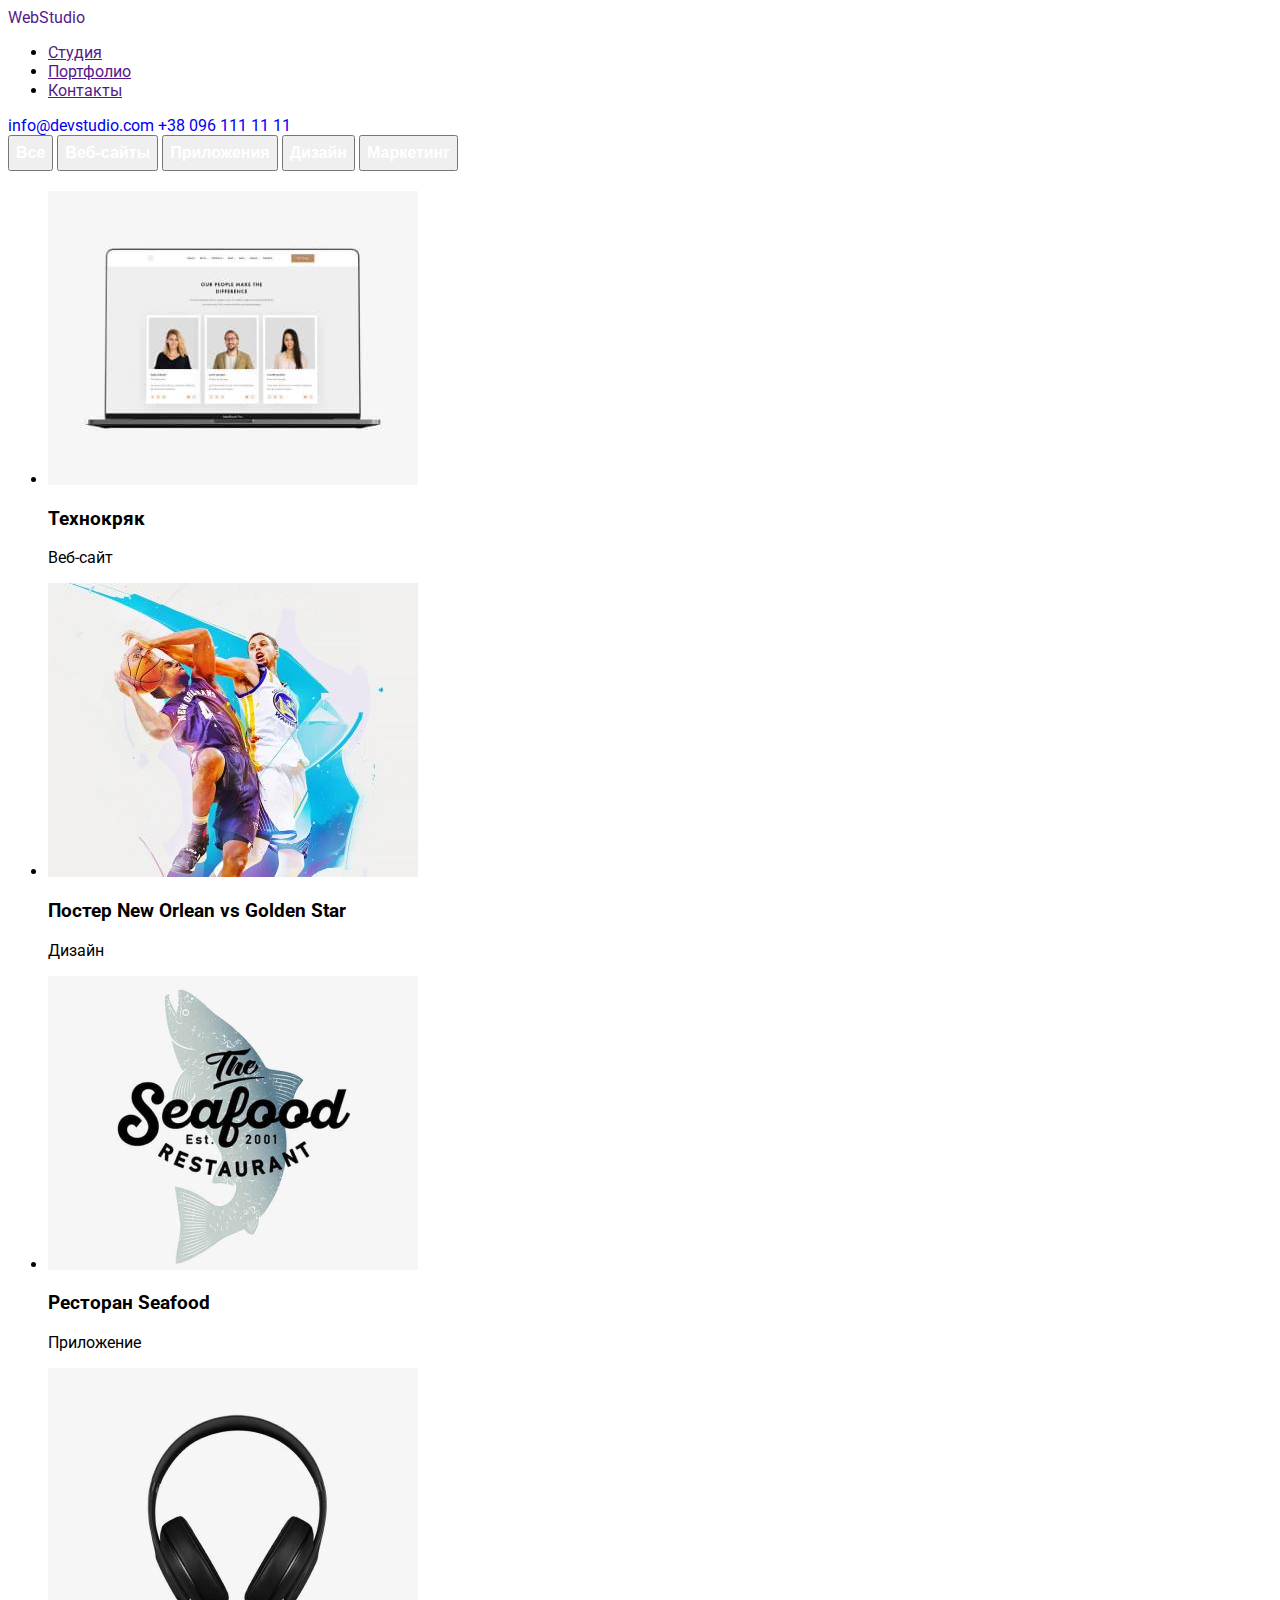
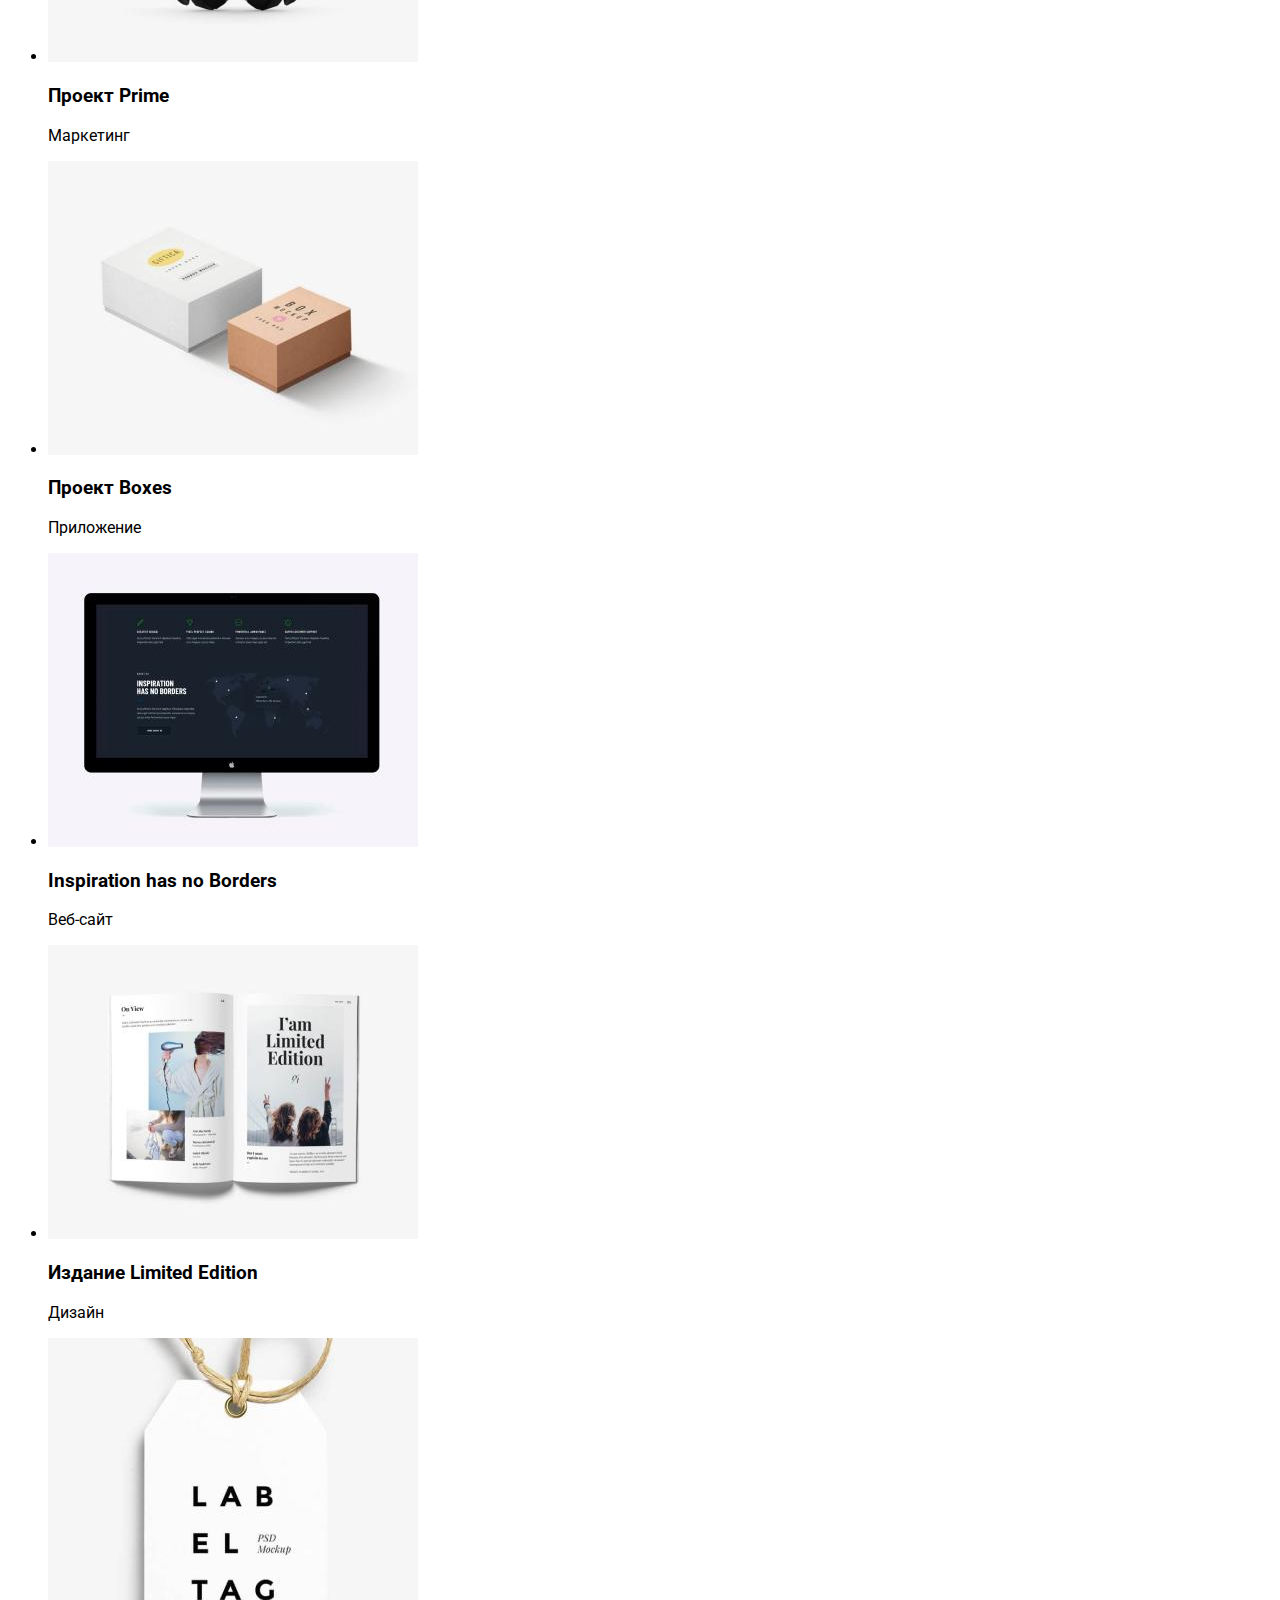
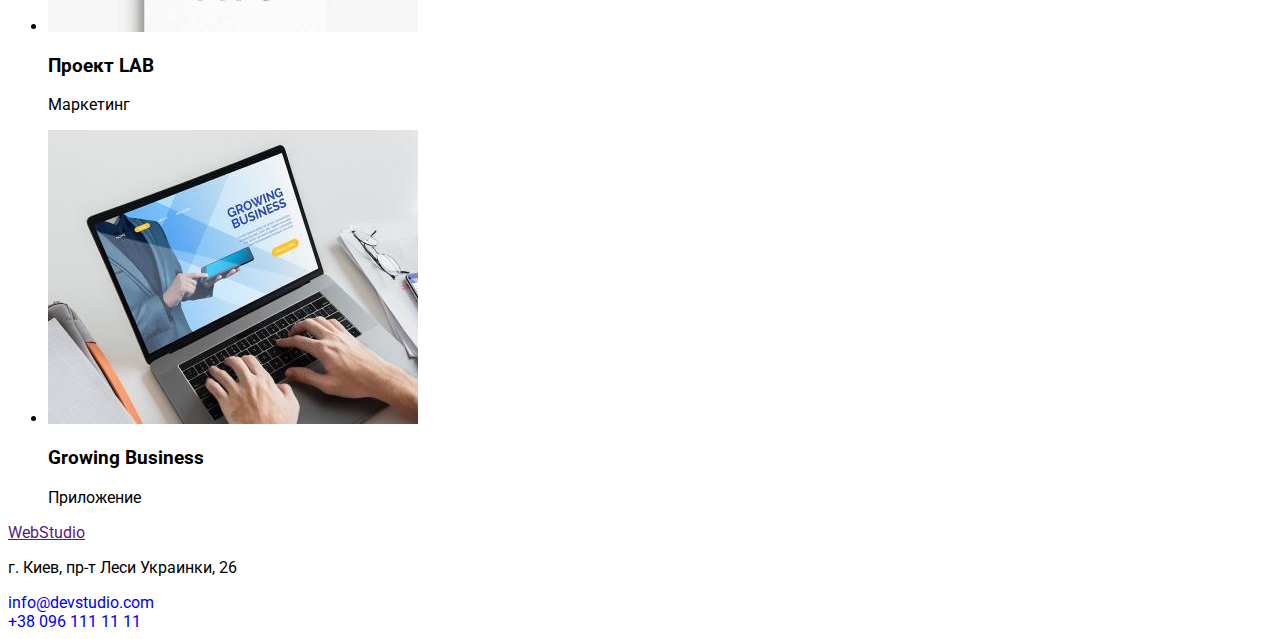
==== portfolio.html @ 08a0ea53 "css, photoes" ====
<!DOCTYPE html>
<html lang="ru">
<head>
    <meta charset="UTF-8">
    <meta http-equiv="X-UA-Compatible" content="IE=edge">
    <meta name="viewport" content="width=device-width, initial-scale=1.0">
    <title>Эффективные_решения</title>
    <link rel="preconnect" href="https://fonts.googleapis.com">
<link rel="preconnect" href="https://fonts.gstatic.com" crossorigin>
<link href="https://fonts.googleapis.com/css2?family=Raleway:wght@700&family=Roboto:wght@400;500;700;900&display=swap" rel="stylesheet">
    <link rel="stylesheet" href="./css/styles.css">
</head>
<body>
    <header>
        <nav class="header-nav">
        <a class="link" href="" lang=en> WebStudio</a>
        <ul>
            <li>
                <a class="list menu-list" href="">Студия</a>
            </li>
            <li>
                <a class="list menu-list" href="">Портфолио</a>
            </li>
            <li>
                <a class="list menu-list" href="">Контакты</a>
            </li>
        </ul>
        </nav>
        <a class="mail link" href="mail:info@devstudio.com">info@devstudio.com</a>
        <a class="tel link" href="tel:+380961111111">+38 096 111 11 11</a>
        
    </header>
    <main>
    <section>
    <h1 hidden>Портфолио</h1>
    <div>
        <button class="btn" type="button">Все</button>
        <button class="btn" type="button">Веб-сайты</button>
        <button class="btn" type="button">Приложения</button>
        <button class="btn" type="button">Дизайн</button>
        <button class="btn" type="button">Маркетинг</button>
    </div>
    </section>
    <section class="content">
    <h2></h2>
    <ul>
        <li class="content-item link">
            <img src="./images/img1.jpg" alt="Технокряк"
            width="370" height="294">
            <h3>Технокряк</h3>
            <p>Веб-сайт</p>  
        </li>
        <li class="content-item link">
            <img src="./images/img2.jpg" alt="Постер"
            width="370" height="294"> 
            <h3>Постер <span lang="en" >New Orlean vs Golden Star</span></h3>
            <p>Дизайн</p>
        </li>
        <li class="content-item link">
            <img src="./images/img3.jpg" alt="Ресторан"
            width="370" height="294">
            <h3>Ресторан <span lang="en" >Seafood</span></h3>
            <p>Приложение</p>  
        </li> 
        <li class="content-item link">
            <img src="./images/img4.jpg" alt="Проект"
            width="370" height="294"> 
            <h3>Проект <span lang="en" >Prime</span></h3>
            <p>Маркетинг</p>
        </li>
        <li class="content-item link">
            <img src="./images/img5.jpg" alt="Проект"
            width="370" height="294"> 
            <h3>Проект <span lang="en">Boxes</span></h3>
            <p>Приложение</p>
        </li>
        <li class="content-item link">
            <img src="./images/img6.jpg" alt="Проект"
            width="370" height="294"> 
            <h3 lang="en">Inspiration has no Borders</h3>
            <p>Веб-сайт</p>
        </li>
        <li class="content-item link">
            <img src="./images/img7.jpg" alt="Проект"
            width="370" height="294"> 
            <h3>Издание <span lang="en">Limited Edition</span></h3>
            <p>Дизайн</p>
        </li>
        <li>
            <img src="./images/img8.jpg" alt="Проект"
            width="370" height="294"> 
            <h3>Проект <span lang="en">LAB</span></h3>
            <p>Маркетинг</p>
        </li>
        <li>
            <img src="./images/img9.jpg" alt="Проект"
            width="370" height="294"> 
            <h3 lang="en" >Growing Business</h3>
            <p>Приложение</p>
        </li>
    </ul>
    </section>
    </main>
    <footer>
        <a href="" lang=en>WebStudio</a><br>
        <address class="address">
            <p>г. Киев, пр-т Леси Украинки, 26</p>
            <a class="mail link" href="mailto:info@devstudio.com">info@devstudio.com</a><br>
            <a class="tel link" href="tel:+380961111111">+38 096 111 11 11</a><br>
        </address>
    </footer>
</body>
</html>
---- css/styles.css ----
:root{
    --primary-title-color:#212121;
    --primary-text-color:#757575;
    --second-title-color:#FFFFFF;
    --accent-color:#2196F3;
}
body{
    font-family: 'Roboto', sans-serif;
}
.list{
    list-style: none;
}

.link{
    text-decoration: none;
}

.btn{
    font-weight: 700;
    font-size: 16px;
    line-height: 1.87;
    color: var(--second-title-color);
    }

.btn:hover,
.btn:focus{
    color: var(--accent-color);
}

    /* ------header-------- */
.menu-link{
font-weight: 500;
font-size: 14px;
line-height: 1.14;
letter-spacing: 0.02em;
color:var(--primary-title-color);
}

.menu-link:hover,
.menu-link:focus{
    color: var(--accent-color);
}

.header-mail{
font-weight: 500;
font-size: 14px;
line-height: 1.14;
letter-spacing: 0.02em;
color: var(--accent-color);
}

.header-tel{
font-weight: 500;
font-size: 14px;
line-height: 1.14;
letter-spacing: 0.02em;
color:var(--primary-text-color);
}

/* ----------main--------- */
.hero-link{
font-weight: 700;
font-size: 14px;
line-height: 1.14;
letter-spacing: 0.03em;
text-transform: uppercase;
color:var(--primary-title-color) ;          
}

.visually-hidden {
    position: absolute;
    white-space: nowrap;
    width: 1px;
    height: 1px;
    overflow: hidden;
    border: 0;
    padding: 0;
    clip: rect(0 0 0 0);
    clip-path: inset(50%);
    margin: -1px;
  }


/* ------footer--------- */
.address{
    font-style: normal;
}
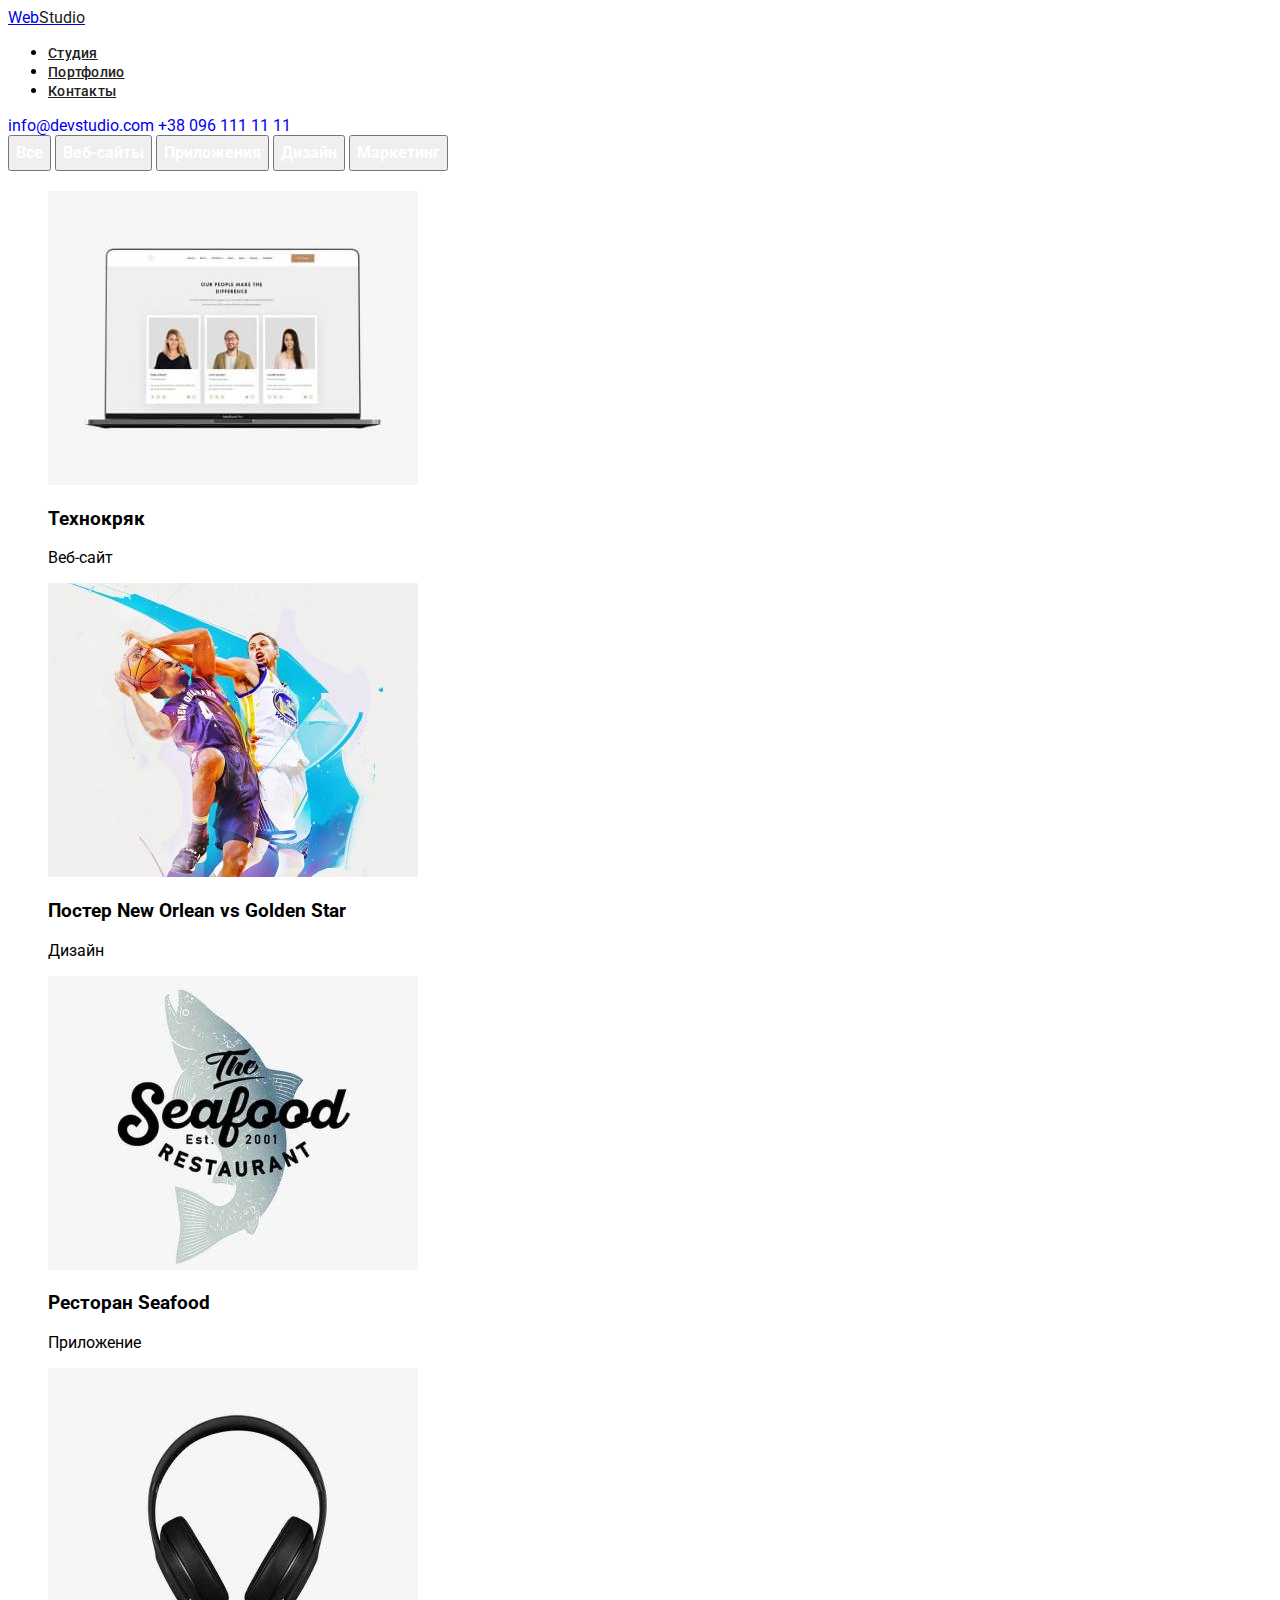
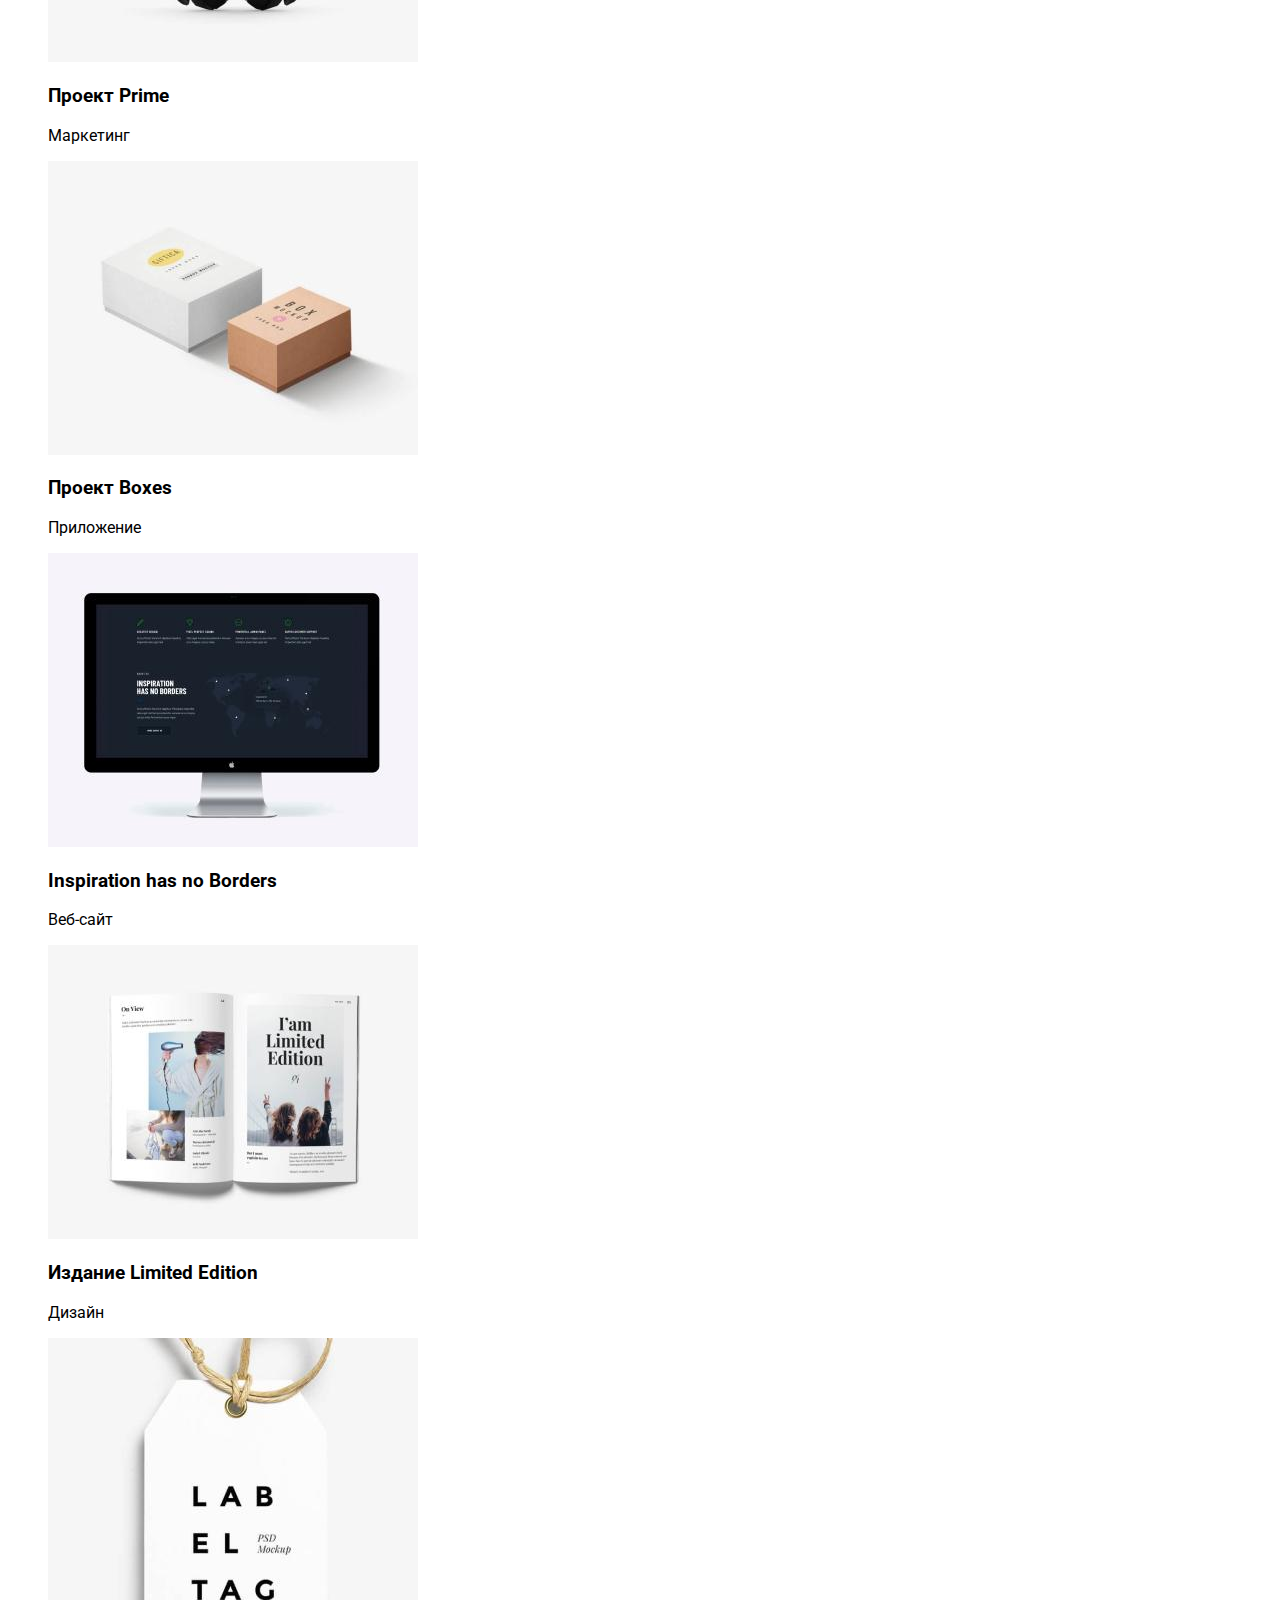
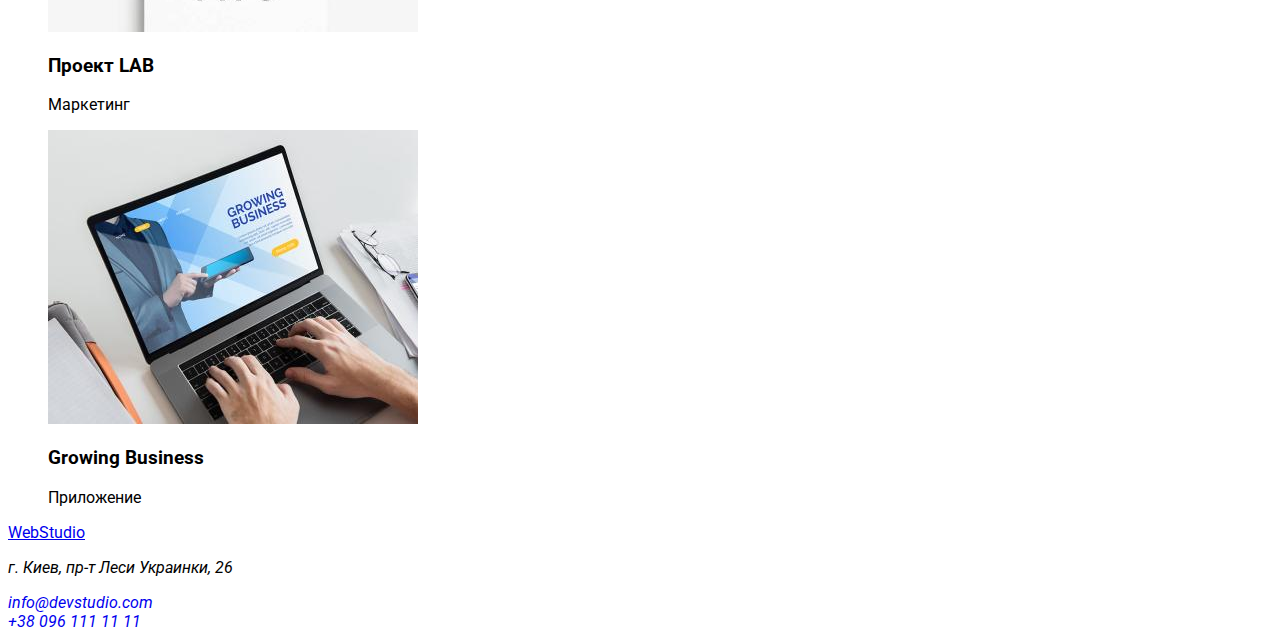
==== commit 8b01a810: "css added" ====
--- a/portfolio.html
+++ b/portfolio.html
@@ -13,16 +13,16 @@
 <body>
     <header>
         <nav class="header-nav">
-        <a class="link" href="" lang=en> WebStudio</a>
+            <a href="logo link list" lang=en>Web<span class="header-studio">Studio</span></a><br>
         <ul>
             <li>
-                <a class="list menu-list" href="">Студия</a>
+                <a class="menu-link list" href="">Студия</a>
             </li>
             <li>
-                <a class="list menu-list" href="">Портфолио</a>
+                <a class="menu-link list" href="">Портфолио</a>
             </li>
             <li>
-                <a class="list menu-list" href="">Контакты</a>
+                <a class="menu-link list" href="">Контакты</a>
             </li>
         </ul>
         </nav>
@@ -44,65 +44,65 @@
     <section class="content">
     <h2></h2>
     <ul>
-        <li class="content-item link">
+        <li class="content-item link list">
             <img src="./images/img1.jpg" alt="Технокряк"
             width="370" height="294">
-            <h3>Технокряк</h3>
-            <p>Веб-сайт</p>  
+            <h3 class="content-name">Технокряк</h3>
+            <p class="content-description">Веб-сайт</p>  
         </li>
-        <li class="content-item link">
+        <li class="content-item link list">
             <img src="./images/img2.jpg" alt="Постер"
             width="370" height="294"> 
-            <h3>Постер <span lang="en" >New Orlean vs Golden Star</span></h3>
-            <p>Дизайн</p>
+            <h3 class="content-name">Постер <span lang="en" >New Orlean vs Golden Star</span></h3>
+            <p class="content-description">Дизайн</p>
         </li>
-        <li class="content-item link">
+        <li class="content-item link list">
             <img src="./images/img3.jpg" alt="Ресторан"
             width="370" height="294">
-            <h3>Ресторан <span lang="en" >Seafood</span></h3>
-            <p>Приложение</p>  
+            <h3 class="content-name">Ресторан <span lang="en" >Seafood</span></h3>
+            <p class="content-description">Приложение</p>  
         </li> 
-        <li class="content-item link">
+        <li class="content-item link list">
             <img src="./images/img4.jpg" alt="Проект"
             width="370" height="294"> 
-            <h3>Проект <span lang="en" >Prime</span></h3>
-            <p>Маркетинг</p>
+            <h3 class="content-name">Проект <span lang="en" >Prime</span></h3>
+            <p class="content-description">Маркетинг</p>
         </li>
-        <li class="content-item link">
+        <li class="content-item link list">
             <img src="./images/img5.jpg" alt="Проект"
             width="370" height="294"> 
-            <h3>Проект <span lang="en">Boxes</span></h3>
-            <p>Приложение</p>
+            <h3 class="content-name">Проект <span lang="en">Boxes</span></h3>
+            <p class="content-description">Приложение</p>
         </li>
-        <li class="content-item link">
+        <li class="content-item link list">
             <img src="./images/img6.jpg" alt="Проект"
             width="370" height="294"> 
-            <h3 lang="en">Inspiration has no Borders</h3>
-            <p>Веб-сайт</p>
+            <h3 class="content-name" lang="en">Inspiration has no Borders</h3>
+            <p class="content-description">Веб-сайт</p>
         </li>
-        <li class="content-item link">
+        <li class="content-item link list">
             <img src="./images/img7.jpg" alt="Проект"
             width="370" height="294"> 
-            <h3>Издание <span lang="en">Limited Edition</span></h3>
-            <p>Дизайн</p>
+            <h3 class="content-name">Издание <span lang="en">Limited Edition</span></h3>
+            <p class="content-description">Дизайн</p>
         </li>
-        <li>
+        <li class="content-item link list">
             <img src="./images/img8.jpg" alt="Проект"
             width="370" height="294"> 
-            <h3>Проект <span lang="en">LAB</span></h3>
-            <p>Маркетинг</p>
+            <h3 class="content-name">Проект <span lang="en">LAB</span></h3>
+            <p class="content-description">Маркетинг</p>
         </li>
-        <li>
+        <li class="content-item link list">
             <img src="./images/img9.jpg" alt="Проект"
             width="370" height="294"> 
-            <h3 lang="en" >Growing Business</h3>
-            <p>Приложение</p>
+            <h3 class="content-name"lang="en" >Growing Business</h3>
+            <p class="content-description">Приложение</p>
         </li>
     </ul>
     </section>
     </main>
     <footer>
-        <a href="" lang=en>WebStudio</a><br>
+        <a href="logo link list" lang=en>Web<span class="studio">Studio</span></a><br>
         <address class="address">
             <p>г. Киев, пр-т Леси Украинки, 26</p>
             <a class="mail link" href="mailto:info@devstudio.com">info@devstudio.com</a><br>
--- a/css/styles.css
+++ b/css/styles.css
@@ -15,18 +15,6 @@
     text-decoration: none;
 }
 
-.btn{
-    font-weight: 700;
-    font-size: 16px;
-    line-height: 1.87;
-    color: var(--second-title-color);
-    }
-
-.btn:hover,
-.btn:focus{
-    color: var(--accent-color);
-}
-
     /* ------header-------- */
 .menu-link{
 font-weight: 500;
@@ -39,6 +27,20 @@
 .menu-link:hover,
 .menu-link:focus{
     color: var(--accent-color);
+}
+
+.logo{
+font-family: Raleway;
+font-style: normal;
+font-weight: 700;
+font-size: 26px;
+line-height: 1.2;
+letter-spacing: 0.03em;
+color:var(--accent-color);    
+}
+
+.header-studio{
+    color: var(--primary-title-color);
 }
 
 .header-mail{
@@ -58,13 +60,95 @@
 }
 
 /* ----------main--------- */
-.hero-link{
+.main-title{
+font-weight: 900;
+font-size: 44px;
+line-height: 1.36;
+text-align: center;
+letter-spacing: 0.06em;
+text-transform: uppercase;
+}
+
+.btn{
+    font-family: inherit;
+}
+.btn{
+    font-weight: 700;
+    font-size: 16px;
+    line-height: 1.87;
+    color: var(--second-title-color);
+    }
+
+.btn:hover,
+.btn:focus{
+    color: var(--accent-color);
+}
+
+/* ------------hero-------- */
+.hero-title{
 font-weight: 700;
 font-size: 14px;
 line-height: 1.14;
 letter-spacing: 0.03em;
 text-transform: uppercase;
 color:var(--primary-title-color) ;          
+}
+
+.hero-description{
+font-weight: normal;
+font-size: 14px;
+line-height: 1.71;
+letter-spacing: 0.03em;
+color: var(--primary-text-color);
+
+.whatwedotitle,
+.team-title {
+font-weight: 700;
+font-size: 36px;
+line-height: 1.17;
+text-align: center;
+letter-spacing: 0.03em;
+}
+
+/* -------------team------------ */
+.team-list{
+font-weight: 500;
+font-size: 16px;
+line-height: 1.19;
+text-align: center;
+letter-spacing: 0.03em;    
+}
+
+.team-person{
+    color:var(--primary-title-color)
+}
+
+.team-occupation{
+    color: var(--primary-text-color);
+}
+
+/* ------footer--------- */
+.address{
+font-style: normal;
+font-weight: 400;
+font-size: 14px;
+line-height: 1.71;
+letter-spacing: 0.03em;
+color:var(--second-title-color);
+background-color: var(--primary-title-color);
+}
+
+.footer-mail,
+.footer-tel{
+font-weight: 400;
+font-size: 14px;
+line-height: 1.71;
+letter-spacing: 0.03em;
+color: rgba(255, 255, 255, 0.6);    
+}
+
+.header-studio{
+    color:var(--second-title-color);
 }
 
 .visually-hidden {
@@ -79,9 +163,17 @@
     clip-path: inset(50%);
     margin: -1px;
   }
+.content-name{
+font-weight: 700;
+font-size: 18px;
+line-height: 2;
+color:var(--primary-title-color)
+}
 
-
-/* ------footer--------- */
-.address{
-    font-style: normal;
-}+.content-description{
+font-weight: 400;
+font-size: 16px;
+line-height: 1.87;
+letter-spacing: 0.03em;
+color: var(--primary-text-color);       
+}
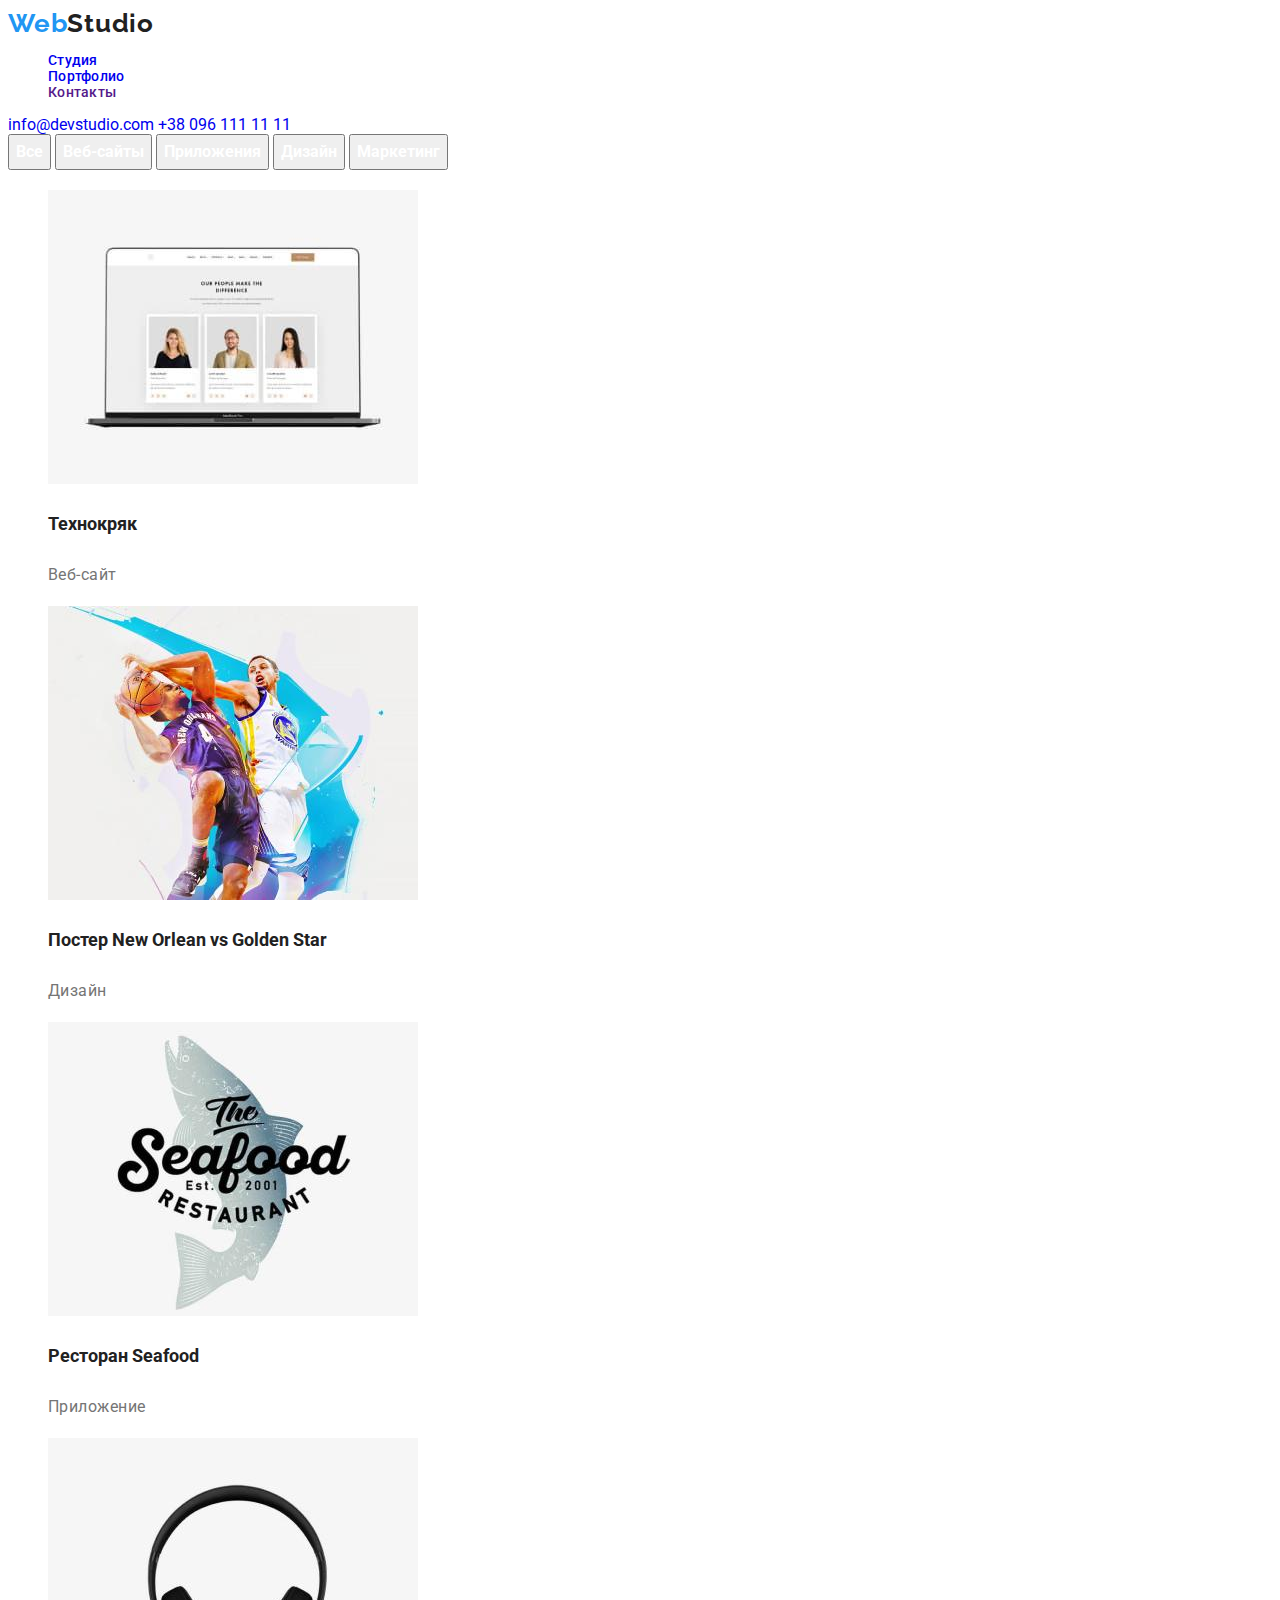
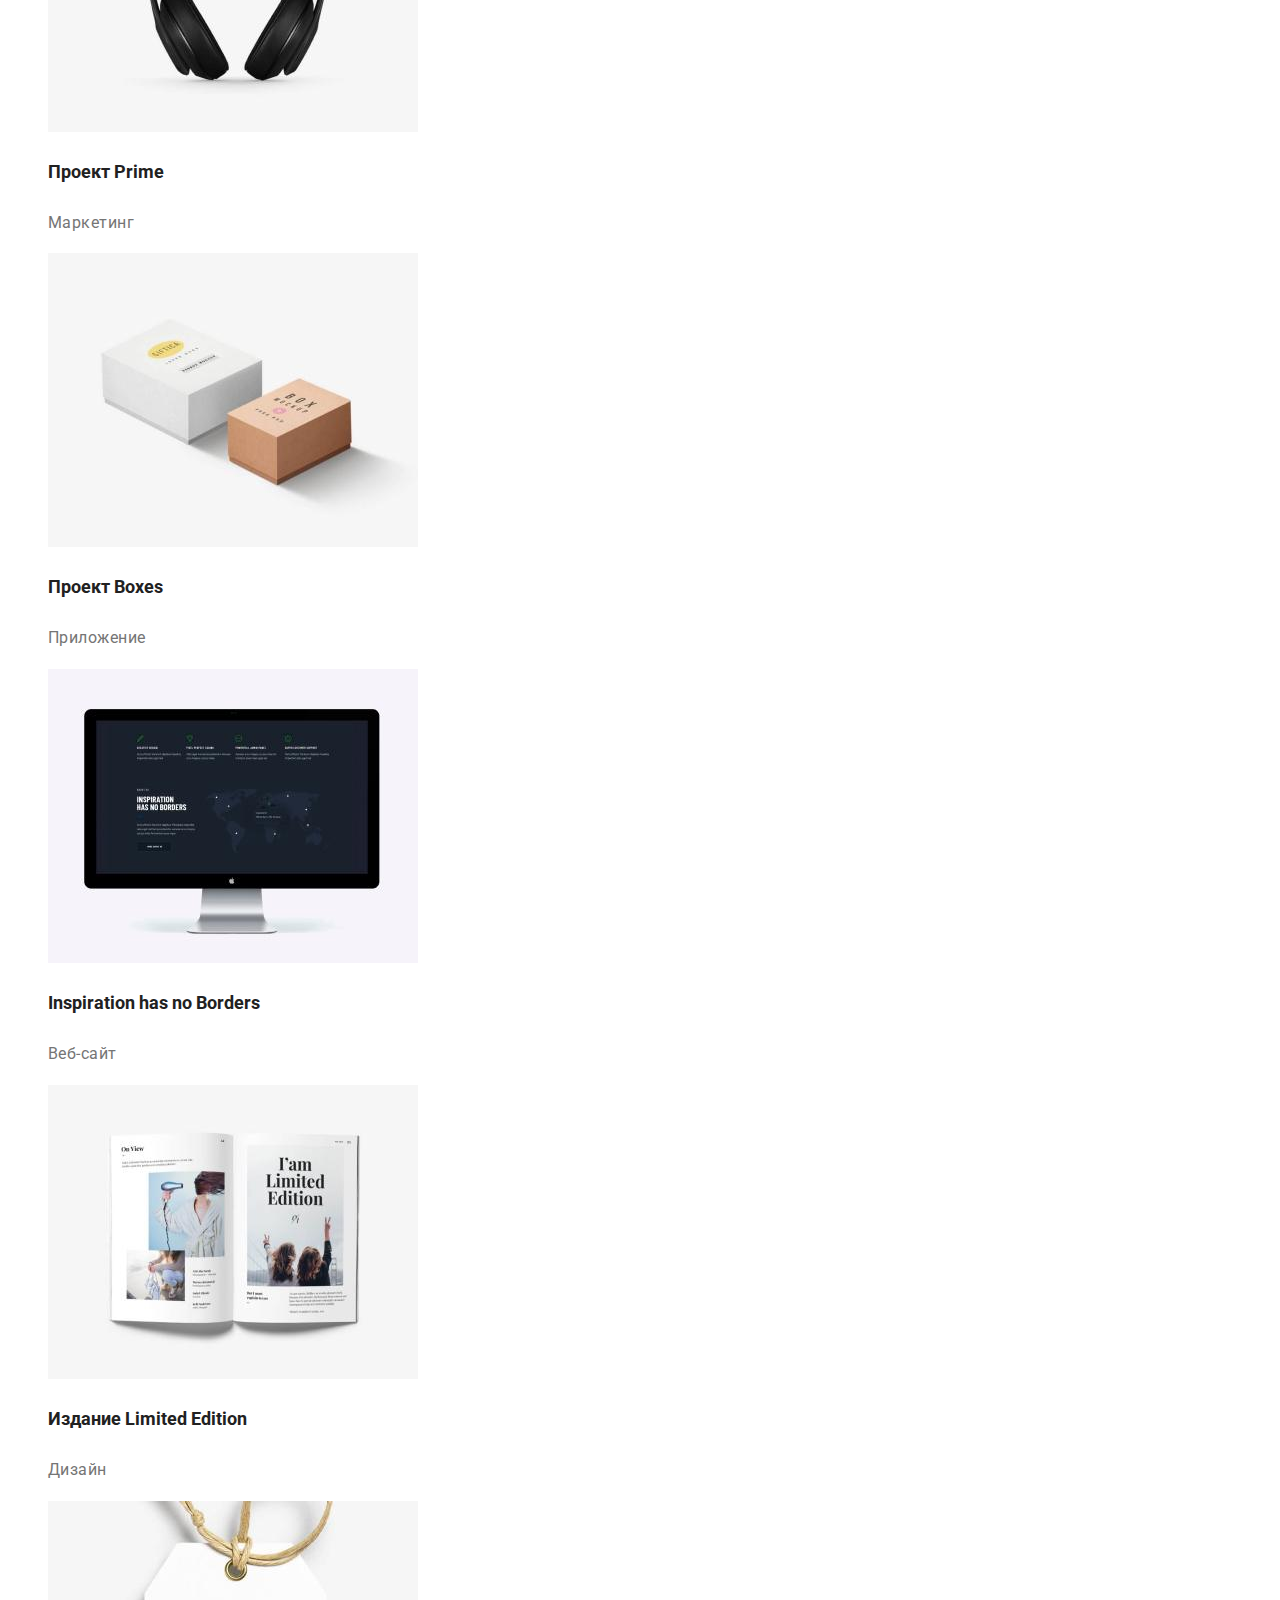
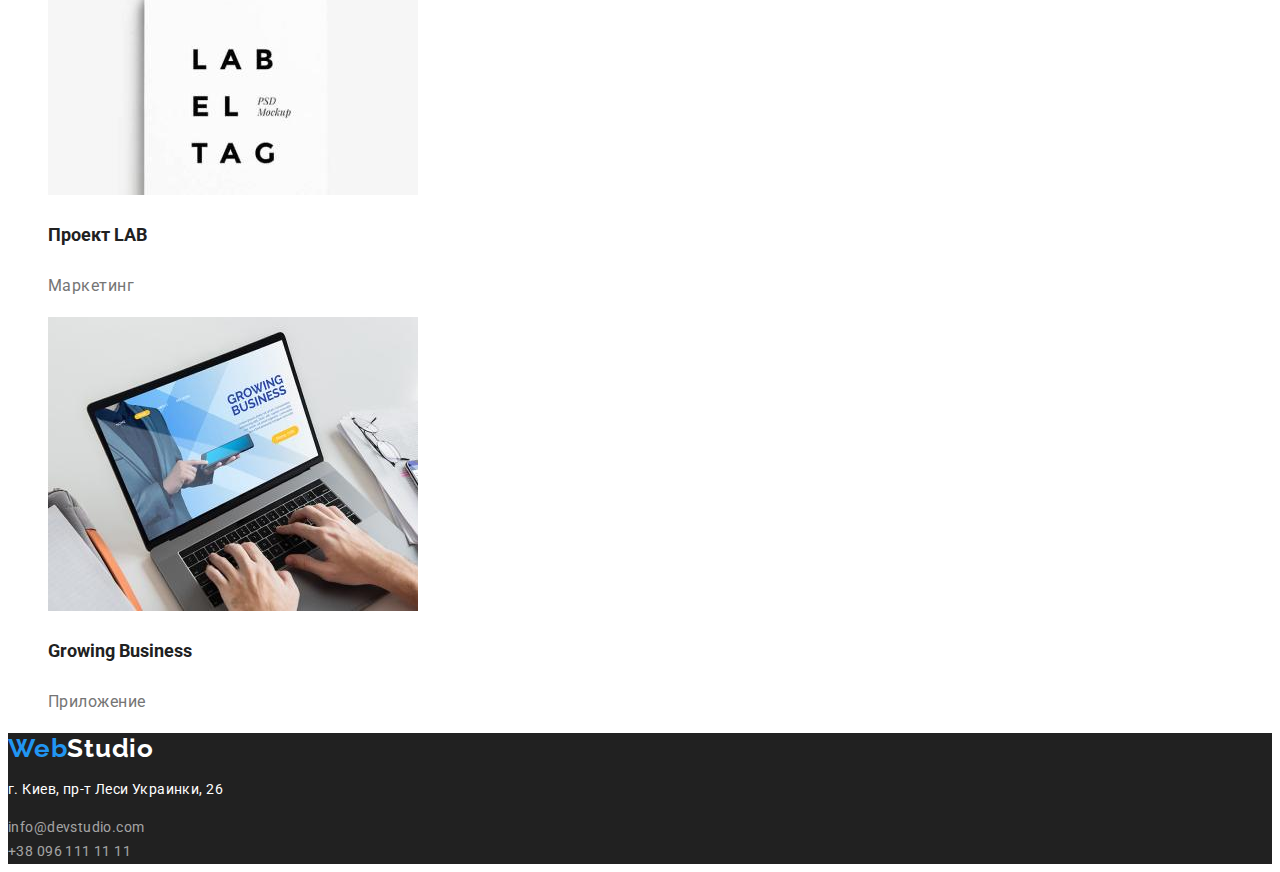
==== commit 70205890: "Changes of logo" ====
--- a/portfolio.html
+++ b/portfolio.html
@@ -13,16 +13,16 @@
 <body>
     <header>
         <nav class="header-nav">
-            <a href="logo link list" lang=en>Web<span class="header-studio">Studio</span></a><br>
-        <ul>
+            <a class="logo" href="portfolio.html" lang=en>Web<span class="header-studio">Studio</span></a><br>
+        <ul class="menu-link list">
             <li>
-                <a class="menu-link list" href="">Студия</a>
+                <a class="menu-item link" href="index.html">Студия</a>
             </li>
             <li>
-                <a class="menu-link list" href="">Портфолио</a>
+                <a class="menu-item link list" href="portfolio.html">Портфолио</a>
             </li>
             <li>
-                <a class="menu-link list" href="">Контакты</a>
+                <a class="menu-item link list" href="">Контакты</a>
             </li>
         </ul>
         </nav>
@@ -101,12 +101,12 @@
     </ul>
     </section>
     </main>
-    <footer>
-        <a href="logo link list" lang=en>Web<span class="studio">Studio</span></a><br>
+    <footer class="footer">
+        <a class="logo link" href="portfolio.html" lang=en>Web<span class="footer-studio">Studio</span></a><br>
         <address class="address">
             <p>г. Киев, пр-т Леси Украинки, 26</p>
-            <a class="mail link" href="mailto:info@devstudio.com">info@devstudio.com</a><br>
-            <a class="tel link" href="tel:+380961111111">+38 096 111 11 11</a><br>
+            <a class="footer-mail link" href="mailto:info@devstudio.com">info@devstudio.com</a><br>
+            <a class="footer-tel link" href="tel:+380961111111">+38 096 111 11 11</a><br>
         </address>
     </footer>
 </body>
--- a/css/styles.css
+++ b/css/styles.css
@@ -17,6 +17,7 @@
 
     /* ------header-------- */
 .menu-link{
+font-style: normal;
 font-weight: 500;
 font-size: 14px;
 line-height: 1.14;
@@ -36,6 +37,7 @@
 font-size: 26px;
 line-height: 1.2;
 letter-spacing: 0.03em;
+text-decoration: none;
 color:var(--accent-color);    
 }
 
@@ -60,6 +62,12 @@
 }
 
 /* ----------main--------- */
+.main-title-section{
+align-items: center;
+text-align: center;
+background-color: var(--primary-title-color)
+}
+
 .main-title{
 font-weight: 900;
 font-size: 44px;
@@ -67,17 +75,19 @@
 text-align: center;
 letter-spacing: 0.06em;
 text-transform: uppercase;
+color: var(--second-title-color);
+;
 }
 
 .btn{
     font-family: inherit;
 }
 .btn{
-    font-weight: 700;
-    font-size: 16px;
-    line-height: 1.87;
-    color: var(--second-title-color);
-    }
+font-weight: 700;
+font-size: 16px;
+line-height: 1.87;
+color: var(--second-title-color);
+}
 
 .btn:hover,
 .btn:focus{
@@ -100,6 +110,7 @@
 line-height: 1.71;
 letter-spacing: 0.03em;
 color: var(--primary-text-color);
+}
 
 .whatwedotitle,
 .team-title {
@@ -128,6 +139,10 @@
 }
 
 /* ------footer--------- */
+.footer{
+background-color:var(--primary-title-color);
+}
+
 .address{
 font-style: normal;
 font-weight: 400;
@@ -135,7 +150,6 @@
 line-height: 1.71;
 letter-spacing: 0.03em;
 color:var(--second-title-color);
-background-color: var(--primary-title-color);
 }
 
 .footer-mail,
@@ -147,7 +161,7 @@
 color: rgba(255, 255, 255, 0.6);    
 }
 
-.header-studio{
+.footer-studio{
     color:var(--second-title-color);
 }
 
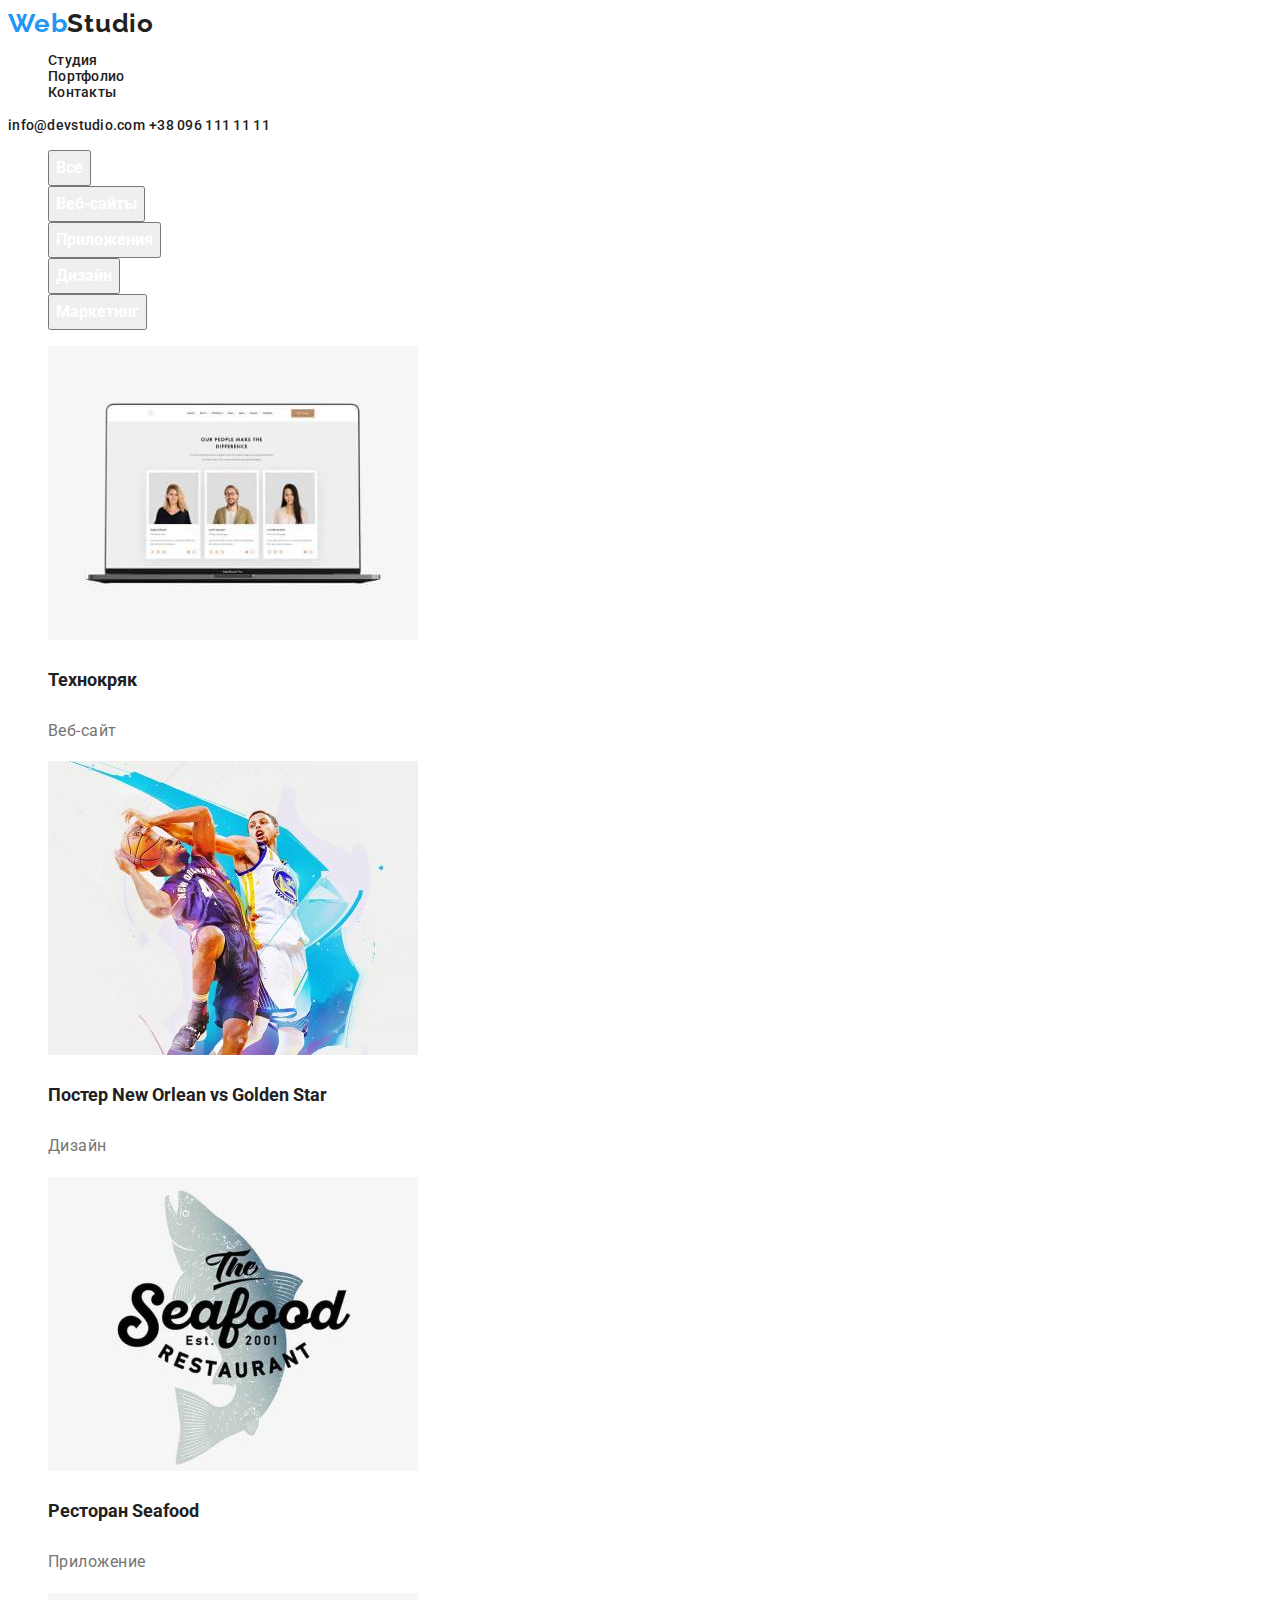
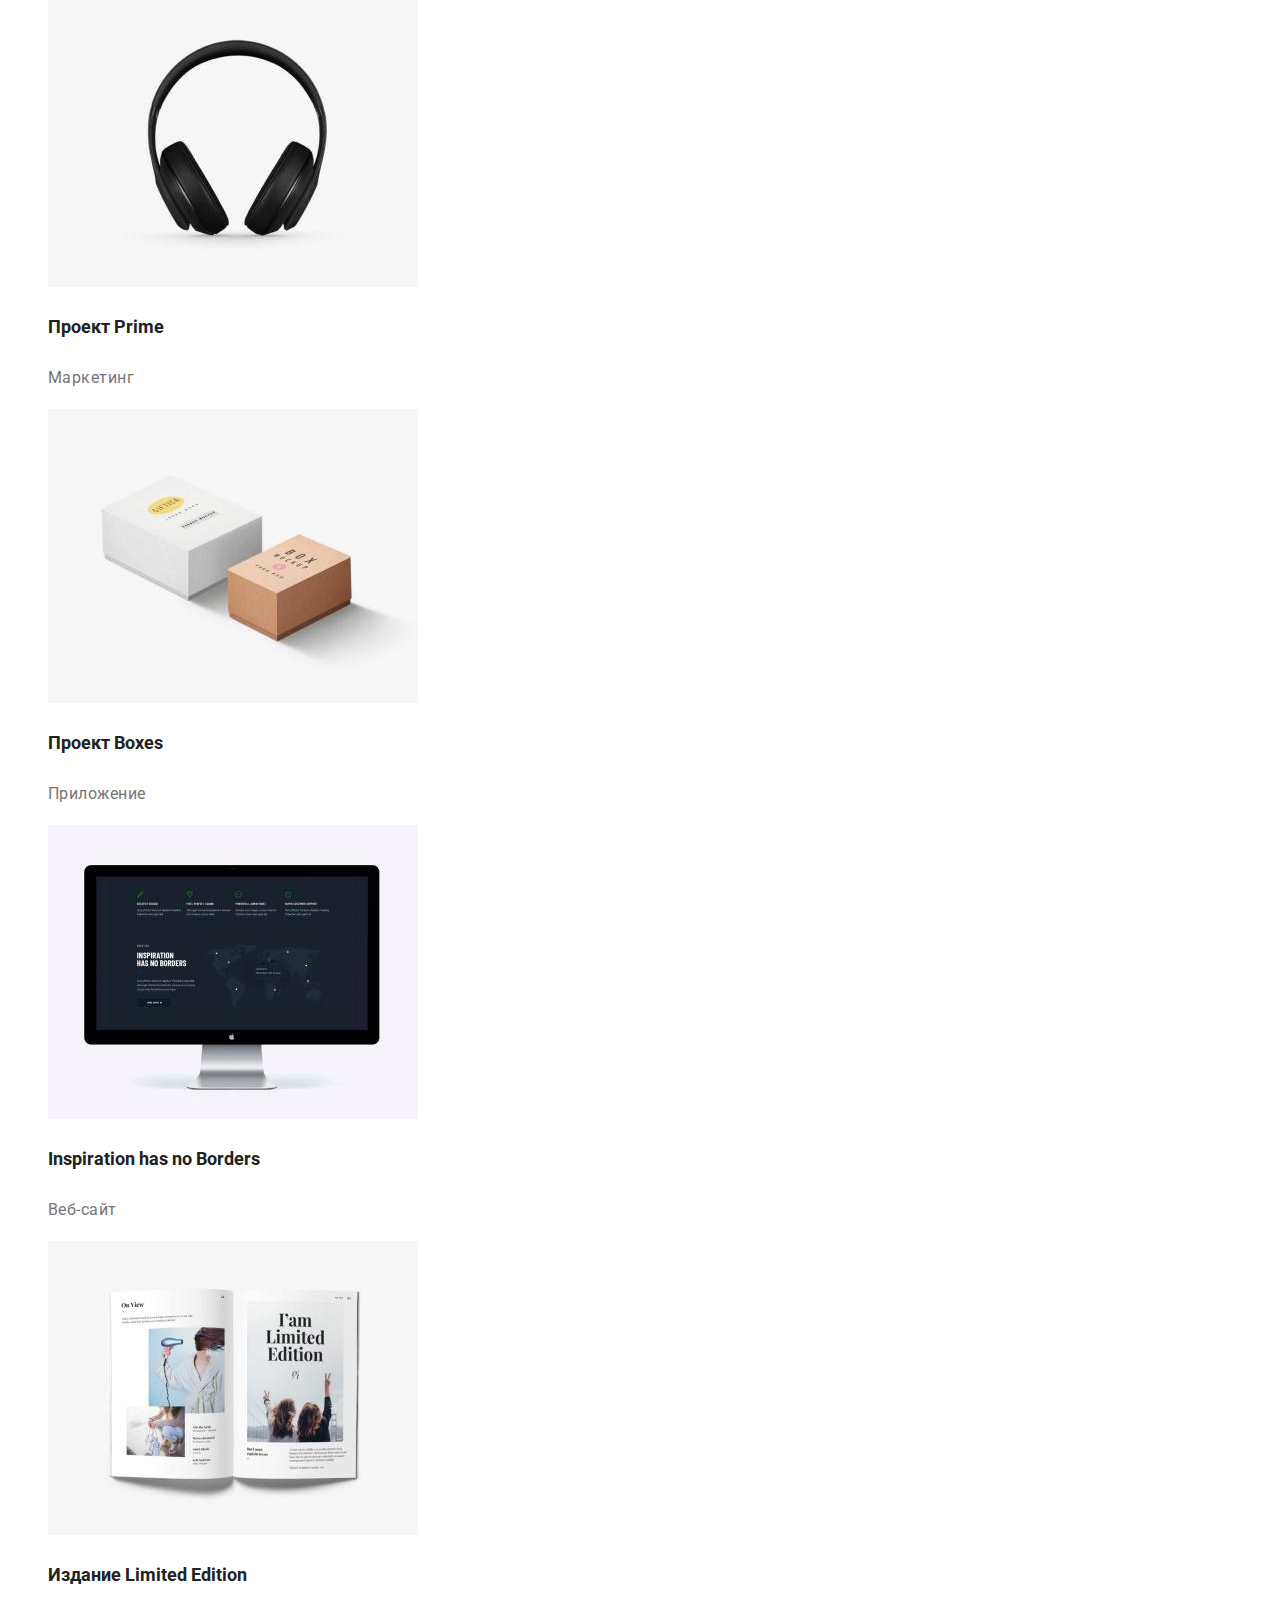
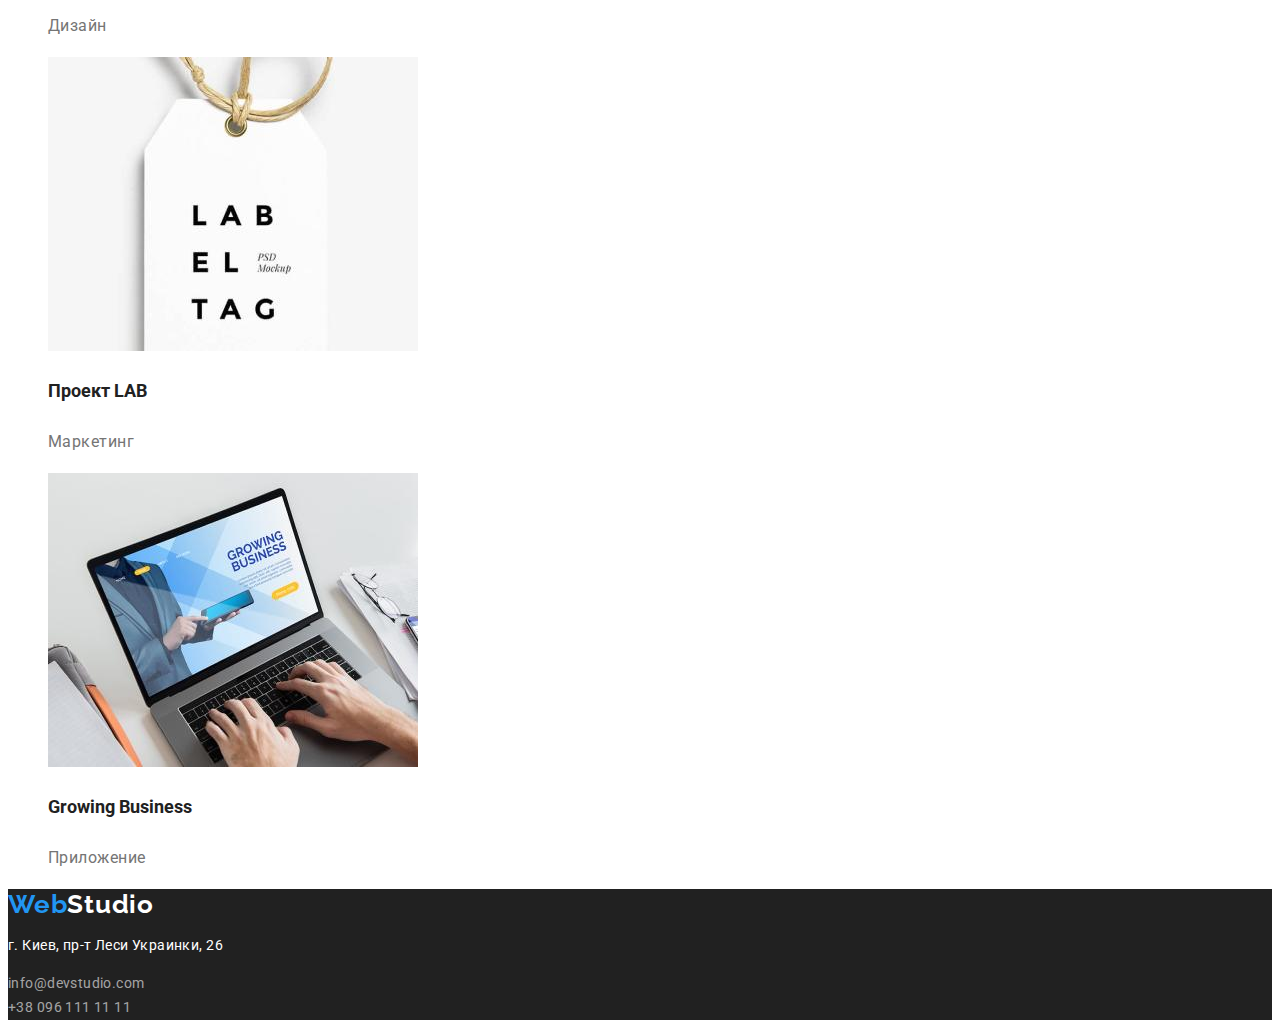
==== commit 9a958ec2: "styles, buttons" ====
--- a/portfolio.html
+++ b/portfolio.html
@@ -16,33 +16,35 @@
             <a class="logo" href="portfolio.html" lang=en>Web<span class="header-studio">Studio</span></a><br>
         <ul class="menu-link list">
             <li>
-                <a class="menu-item link" href="index.html">Студия</a>
+                <a class="menu-link link list" href="index.html">Студия</a>
             </li>
             <li>
-                <a class="menu-item link list" href="portfolio.html">Портфолио</a>
+                <a class="menu-link link list current" href="portfolio.html">Портфолио</a>
             </li>
             <li>
-                <a class="menu-item link list" href="">Контакты</a>
+                <a class="menu-link link list" href="">Контакты</a>
             </li>
         </ul>
         </nav>
-        <a class="mail link" href="mail:info@devstudio.com">info@devstudio.com</a>
-        <a class="tel link" href="tel:+380961111111">+38 096 111 11 11</a>
+        <a class="header-mail menu-link link" href="mail:info@devstudio.com">info@devstudio.com</a>
+        <a class="header-tel menu-link link" href="tel:+380961111111">+38 096 111 11 11</a>
         
     </header>
     <main>
     <section>
     <h1 hidden>Портфолио</h1>
-    <div>
-        <button class="btn" type="button">Все</button>
-        <button class="btn" type="button">Веб-сайты</button>
-        <button class="btn" type="button">Приложения</button>
-        <button class="btn" type="button">Дизайн</button>
-        <button class="btn" type="button">Маркетинг</button>
-    </div>
-    </section>
-    <section class="content">
-    <h2></h2>
+    <ul class="btn link list">
+        <li><button class="btn" type="button">Все</button>
+        </li>
+        <li><button class="btn" type="button">Веб-сайты</button>
+        </li>
+        <li><button class="btn" type="button">Приложения</button>
+        </li>
+        <li><button class="btn" type="button">Дизайн</button>
+        </li>
+        <li><button class="btn" type="button">Маркетинг</button>
+        </li>
+    </ul>
     <ul>
         <li class="content-item link list">
             <img src="./images/img1.jpg" alt="Технокряк"
@@ -105,8 +107,8 @@
         <a class="logo link" href="portfolio.html" lang=en>Web<span class="footer-studio">Studio</span></a><br>
         <address class="address">
             <p>г. Киев, пр-т Леси Украинки, 26</p>
-            <a class="footer-mail link" href="mailto:info@devstudio.com">info@devstudio.com</a><br>
-            <a class="footer-tel link" href="tel:+380961111111">+38 096 111 11 11</a><br>
+            <a class="footer-mail menu-link link" href="mailto:info@devstudio.com">info@devstudio.com</a><br>
+            <a class="footer-tel menu-link link" href="tel:+380961111111">+38 096 111 11 11</a><br>
         </address>
     </footer>
 </body>
--- a/css/styles.css
+++ b/css/styles.css
@@ -50,7 +50,7 @@
 font-size: 14px;
 line-height: 1.14;
 letter-spacing: 0.02em;
-color: var(--accent-color);
+/* color: var(--accent-color); */
 }
 
 .header-tel{
@@ -58,7 +58,7 @@
 font-size: 14px;
 line-height: 1.14;
 letter-spacing: 0.02em;
-color:var(--primary-text-color);
+/* color:var(--primary-text-color); */
 }
 
 /* ----------main--------- */
@@ -122,20 +122,24 @@
 }
 
 /* -------------team------------ */
-.team-list{
+.team-person{
+font-style: normal;
 font-weight: 500;
 font-size: 16px;
 line-height: 1.19;
-text-align: center;
-letter-spacing: 0.03em;    
-}
-
-.team-person{
-    color:var(--primary-title-color)
+/* text-align: center; */
+letter-spacing: 0.03em;
+color:var(--primary-title-color)
 }
 
 .team-occupation{
-    color: var(--primary-text-color);
+font-style: normal;
+font-weight: 400;
+font-size: 16px;
+line-height: 1.19;
+/* text-align: center; */
+letter-spacing: 0.03em;
+color: var(--primary-text-color);
 }
 
 /* ------footer--------- */
